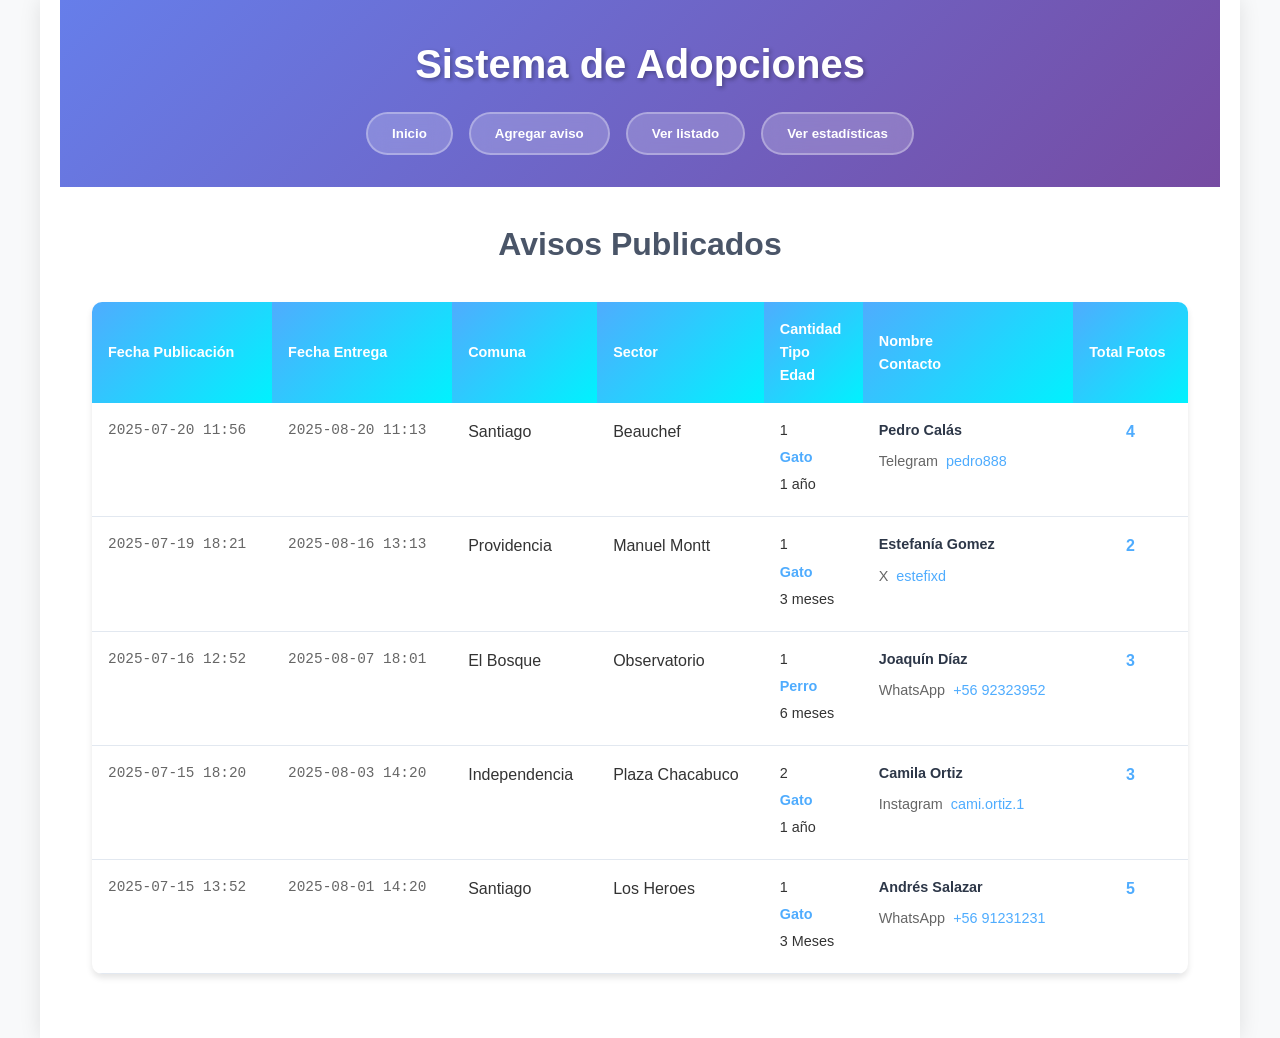
==== listings.html @ 90b68ad5 "tarea 1" ====
<!DOCTYPE html>
<html lang="es">

<head>
    <meta charset="utf-8">
    <title>Sistema de Adopciones | Avisos Publicados</title>
    <link rel="stylesheet" href="style/style.css">
</head>

<body>
    <div class="container">
        <!-- Header -->
        <header class="site-header">
            <h1 class="site-title">Sistema de Adopciones</h1>
            
            <nav class="main-nav">
                <button type="button" class="nav-btn" id="btn-nav-inicio">Inicio</button>
                <button type="button" class="nav-btn" id="btn-nav-addpost">Agregar aviso</button>
                <button type="button" class="nav-btn" id="btn-nav-listings">Ver listado</button>
                <button type="button" class="nav-btn" id="btn-nav-statistics">Ver estadísticas</button>
            </nav>
        </header>

        <!-- Contents -->
        <main class="main-content">
            <h2 class="section-title">Avisos Publicados</h2>

            <!-- Location data -->
            <table class="data-table listings-table">
                <thead>
                    <tr>
                        <th class="table-header">Fecha Publicación</th>
                        <th class="table-header">Fecha Entrega</th>
                        <th class="table-header">Comuna</th>
                        <th class="table-header">Sector</th>
                        <th class="table-header">
                            <div>Cantidad</div>
                            <div>Tipo</div>
                            <div>Edad</div>
                        </th>
                        <th class="table-header">
                            <div>Nombre</div>
                            <div>Contacto</div>
                        </th>
                        <th class="table-header">Total Fotos</th>
                    </tr>
                </thead>
                <tbody>
                <tbody>

                <tr class="table-row">
                    <td class="table-cell date-cell">2025-07-20 11:56</td>
                    <td class="table-cell date-cell">2025-08-20 11:13</td>
                    <td class="table-cell">Santiago</td>
                    <td class="table-cell">Beauchef</td>
                    <td class="table-cell pet-info">
                        <div class="pet-quantity">1</div>
                        <div class="pet-type">Gato</div>
                        <div class="pet-age">1 año</div>
                    </td>
                    <td class="table-cell contact-info">
                        <div class="contact-name">Pedro Calás</div>
                
                        <div class="contact-method">
                            <div class="contact-type">Telegram</div>
                            <div class="contact-value">pedro888</div>
                        </div>
                    </td>
                    <td class="table-cell photo-count">4</td>
                </tr>

                <tr class="table-row">
                    <td class="table-cell date-cell">2025-07-19 18:21</td>
                    <td class="table-cell date-cell">2025-08-16 13:13</td>
                    <td class="table-cell">Providencia</td>
                    <td class="table-cell">Manuel Montt</td>
                    <td class="table-cell pet-info">
                        <div class="pet-quantity">1</div>
                        <div class="pet-type">Gato</div>
                        <div class="pet-age">3 meses</div>
                    </td>
                    <td class="table-cell contact-info">
                        <div class="contact-name">Estefanía Gomez</div>
                
                        <div class="contact-method">
                            <div class="contact-type">X</div>
                            <div class="contact-value">estefixd</div>
                        </div>
                    </td>
                    <td class="table-cell photo-count">2</td>
                </tr>

                <tr class="table-row">
                    <td class="table-cell date-cell">2025-07-16 12:52</td>
                    <td class="table-cell date-cell">2025-08-07 18:01</td>
                    <td class="table-cell">El Bosque</td>
                    <td class="table-cell">Observatorio</td>
                    <td class="table-cell pet-info">
                        <div class="pet-quantity">1</div>
                        <div class="pet-type">Perro</div>
                        <div class="pet-age">6 meses</div>
                    </td>
                    <td class="table-cell contact-info">
                        <div class="contact-name">Joaquín Díaz</div>
                
                        <div class="contact-method">
                            <div class="contact-type">WhatsApp</div>
                            <div class="contact-value">+56 92323952</div>
                        </div>
                    </td>
                    <td class="table-cell photo-count">3</td>
                </tr>

                <tr class="table-row">
                    <td class="table-cell date-cell">2025-07-15 18:20</td>
                    <td class="table-cell date-cell">2025-08-03 14:20</td>
                    <td class="table-cell">Independencia</td>
                    <td class="table-cell">Plaza Chacabuco</td>
                    <td class="table-cell pet-info">
                        <div class="pet-quantity">2</div>
                        <div class="pet-type">Gato</div>
                        <div class="pet-age">1 año</div>
                    </td>
                    <td class="table-cell contact-info">
                        <div class="contact-name">Camila Ortiz</div>
                
                        <div class="contact-method">
                            <div class="contact-type">Instagram</div>
                            <div class="contact-value">cami.ortiz.1</div>
                        </div>
                    </td>
                    <td class="table-cell photo-count">3</td>
                </tr>

                <tr class="table-row">
                    <td class="table-cell date-cell">2025-07-15 13:52</td>
                    <td class="table-cell date-cell">2025-08-01 14:20</td>
                    <td class="table-cell">Santiago</td>
                    <td class="table-cell">Los Heroes</td>
                    <td class="table-cell pet-info">
                        <div class="pet-quantity">1</div>
                        <div class="pet-type">Gato</div>
                        <div class="pet-age">3 Meses</div>
                    </td>
                    <td class="table-cell contact-info">
                        <div class="contact-name">Andrés Salazar</div>
                
                        <div class="contact-method">
                            <div class="contact-type">WhatsApp</div>
                            <div class="contact-value">+56 91231231</div>
                        </div>
                    </td>
                    <td class="table-cell photo-count">5</td>
                </tr>
                </tbody>
            </table>
        </main>
    </div>

    <!-- Scripts -->
    <script src="scripts/navigation.js"></script>
    <script src="scripts/listings-handler.js"></script>
</body>

</html>
---- style/style.css ----
/* ==========================================================================
   Sistema de Adopciones - CSS Styles
   ========================================================================== */

/* Reset and Base Styles */
* {
    margin: 0;
    padding: 0;
    box-sizing: border-box;
}

body {
    font-family: 'Segoe UI', Tahoma, Geneva, Verdana, sans-serif;
    line-height: 1.6;
    color: #333;
    background-color: #f8f9fa;
}

/* ==========================================================================
   Layout Components
   ========================================================================== */

.container {
    max-width: 1200px;
    margin: 0 auto;
    padding: 0 20px;
    min-height: 100vh;
    background-color: #fff;
    box-shadow: 0 0 20px rgba(0, 0, 0, 0.1);
}

/* ==========================================================================
   Header and Navigation
   ========================================================================== */

.site-header {
    background: linear-gradient(135deg, #667eea 0%, #764ba2 100%);
    color: white;
    padding: 2rem 0;
    text-align: center;
    margin-bottom: 2rem;
}

.site-title {
    font-size: 2.5rem;
    font-weight: 700;
    margin-bottom: 1rem;
    text-shadow: 2px 2px 4px rgba(0, 0, 0, 0.3);
}

.main-nav {
    display: flex;
    justify-content: center;
    gap: 1rem;
    flex-wrap: wrap;
}

.nav-btn {
    background-color: rgba(255, 255, 255, 0.2);
    color: white;
    border: 2px solid rgba(255, 255, 255, 0.3);
    padding: 0.75rem 1.5rem;
    border-radius: 25px;
    cursor: pointer;
    font-weight: 600;
    transition: all 0.3s ease;
    backdrop-filter: blur(10px);
}

.nav-btn:hover {
    background-color: rgba(255, 255, 255, 0.3);
    border-color: rgba(255, 255, 255, 0.5);
    transform: translateY(-2px);
    box-shadow: 0 4px 8px rgba(0, 0, 0, 0.2);
}

/* ==========================================================================
   Main Content
   ========================================================================== */

.main-content {
    padding: 0 2rem 2rem;
}

.section-title {
    font-size: 2rem;
    color: #4a5568;
    margin-bottom: 2rem;
    text-align: center;
    font-weight: 600;
}

.section-heading {
    font-size: 1.4rem;
    color: #2d3748;
    margin-bottom: 1rem;
    font-weight: 600;
    border-bottom: 2px solid #e2e8f0;
    padding-bottom: 0.5rem;
}

.section-subheading {
    font-size: 1.1rem;
    color: #4a5568;
    margin-bottom: 1rem;
    font-weight: 500;
}

/* ==========================================================================
   Welcome Section (Index)
   ========================================================================== */

.welcome-section {
    text-align: center;
    margin-bottom: 3rem;
    padding: 2rem;
    background: linear-gradient(135deg, #f093fb 0%, #f5576c 100%);
    border-radius: 15px;
    color: white;
}

.welcome-text {
    font-size: 1.5rem;
    font-weight: 600;
    text-shadow: 1px 1px 2px rgba(0, 0, 0, 0.3);
}

/* ==========================================================================
   Tables
   ========================================================================== */

.data-table {
    width: 100%;
    border-collapse: collapse;
    background-color: white;
    border-radius: 10px;
    overflow: hidden;
    box-shadow: 0 4px 6px rgba(0, 0, 0, 0.1);
    margin-bottom: 2rem;
}

.table-header {
    background: linear-gradient(135deg, #4facfe 0%, #00f2fe 100%);
    color: white;
    padding: 1rem;
    text-align: left;
    font-weight: 600;
    font-size: 0.9rem;
}

.table-row {
    border-bottom: 1px solid #e2e8f0;
    transition: background-color 0.2s ease;
}

.table-row:hover {
    background-color: #f7fafc;
    transform: translateX(2px);
    box-shadow: 0 2px 4px rgba(0, 0, 0, 0.1);
}

/* Clickable table rows (listings page) */
.listings-table .table-row {
    cursor: pointer;
}

/* Non-clickable table rows (index page) */
.recent-posts-table .table-row {
    cursor: default;
}

.table-cell {
    padding: 1rem;
    vertical-align: top;
}

.date-cell {
    font-family: 'Courier New', monospace;
    font-size: 0.9rem;
    color: #666;
}

.pet-info {
    font-size: 0.9rem;
}

.pet-quantity, .pet-type, .pet-age {
    margin-bottom: 0.25rem;
}

.pet-type {
    font-weight: 600;
    color: #4facfe;
}

.contact-info {
    font-size: 0.9rem;
}

.contact-name {
    font-weight: 600;
    margin-bottom: 0.5rem;
    color: #2d3748;
}

.contact-method {
    display: flex;
    gap: 0.5rem;
    margin-bottom: 0.25rem;
}

.contact-type {
    font-weight: 500;
    color: #666;
}

.contact-value {
    color: #4facfe;
}

.photo-cell {
    text-align: center;
}

.pet-photo {
    width: 180px;
    height: 120px;
    object-fit: cover;
    border-radius: 8px;
    box-shadow: 0 2px 4px rgba(0, 0, 0, 0.1);
    transition: transform 0.2s ease;
}

.pet-photo:hover {
    transform: scale(1.05);
}

.photo-count {
    text-align: center;
    font-weight: 600;
    color: #4facfe;
}

/* ==========================================================================
   Forms
   ========================================================================== */

.adoption-form {
    background-color: white;
    border-radius: 15px;
    padding: 2rem;
    box-shadow: 0 4px 6px rgba(0, 0, 0, 0.1);
}

.form-section {
    border: 2px solid #e2e8f0;
    border-radius: 10px;
    padding: 1.5rem;
    margin-bottom: 2rem;
    background-color: #f8f9fa;
}

.form-section legend {
    background-color: white;
    padding: 0.5rem 1rem;
    border-radius: 20px;
    font-weight: 600;
    color: #4a5568;
    box-shadow: 0 2px 4px rgba(0, 0, 0, 0.1);
}

.form-row {
    margin-bottom: 1.5rem;
    display: flex;
    flex-direction: column;
}

.age-row {
    display: flex;
    flex-direction: row;
    gap: 1rem;
    align-items: end;
}

.form-label {
    display: block;
    margin-bottom: 0.5rem;
    font-weight: 600;
    color: #4a5568;
}

.form-input {
    padding: 0.75rem;
    border: 2px solid #e2e8f0;
    border-radius: 8px;
    font-size: 1rem;
    transition: border-color 0.3s ease, box-shadow 0.3s ease;
}

.form-input:focus {
    outline: none;
    border-color: #4facfe;
    box-shadow: 0 0 0 3px rgba(79, 172, 254, 0.1);
}

.form-input:disabled {
    background-color: #f1f5f9;
    color: #94a3b8;
}

/* Contact Methods */
.contact-methods-container {
    display: flex;
    flex-direction: column;
    gap: 1rem;
}

.contact-method-row {
    display: flex;
    gap: 1rem;
    align-items: end;
    padding: 1rem;
    background-color: white;
    border-radius: 8px;
    border: 1px solid #e2e8f0;
}

.contact-method-controls {
    display: flex;
    gap: 0.5rem;
}

/* Photo Upload */
.photos-section {
    margin-top: 1.5rem;
}

.photos-container {
    display: flex;
    flex-direction: column;
    gap: 1rem;
}

.photo-row {
    display: flex;
    gap: 1rem;
    align-items: end;
    padding: 1rem;
    background-color: white;
    border-radius: 8px;
    border: 1px solid #e2e8f0;
}

.photo-input {
    flex: 1;
}

/* Form Messages */
.form-messages {
    margin: 2rem 0;
}

.error-message {
    background-color: #fed7d7;
    color: #c53030;
    padding: 1rem;
    border-radius: 8px;
    border-left: 4px solid #e53e3e;
    margin-bottom: 1rem;
}

.success-message {
    background-color: #c6f6d5;
    color: #22543d;
    padding: 1rem;
    border-radius: 8px;
    border-left: 4px solid #38a169;
    margin-bottom: 1rem;
}

.form-actions {
    display: flex;
    gap: 1rem;
    justify-content: center;
    flex-wrap: wrap;
}

/* ==========================================================================
   Buttons
   ========================================================================== */

.btn {
    padding: 0.75rem 1.5rem;
    border: none;
    border-radius: 8px;
    cursor: pointer;
    font-weight: 600;
    font-size: 1rem;
    transition: all 0.3s ease;
    text-decoration: none;
    display: inline-block;
    text-align: center;
}

.btn-primary {
    background: linear-gradient(135deg, #667eea 0%, #764ba2 100%);
    color: white;
}

.btn-primary:hover {
    transform: translateY(-2px);
    box-shadow: 0 4px 8px rgba(102, 126, 234, 0.3);
}

.btn-secondary {
    background-color: #e2e8f0;
    color: #4a5568;
    border: 2px solid #cbd5e0;
}

.btn-secondary:hover {
    background-color: #cbd5e0;
    transform: translateY(-2px);
    box-shadow: 0 4px 8px rgba(0, 0, 0, 0.1);
}

.btn-small {
    padding: 0.5rem 1rem;
    font-size: 0.9rem;
}

.btn-add {
    background-color: #48bb78;
    color: white;
}

.btn-add:hover {
    background-color: #38a169;
}

.btn-remove {
    background-color: #f56565;
    color: white;
}

.btn-remove:hover {
    background-color: #e53e3e;
}

/* ==========================================================================
   Post Detail Page
   ========================================================================== */

.post-container {
    background-color: white;
    border-radius: 15px;
    padding: 2rem;
    box-shadow: 0 4px 6px rgba(0, 0, 0, 0.1);
}

.post-section {
    margin-bottom: 2rem;
    padding: 1.5rem;
    background-color: #f8f9fa;
    border-radius: 10px;
    border-left: 4px solid #4facfe;
}

.post-photos-section {
    margin-bottom: 2rem;
}

.photos-grid {
    display: grid;
    grid-template-columns: repeat(auto-fit, minmax(200px, 1fr));
    gap: 1rem;
    margin-top: 1rem;
}

.post-photo {
    width: 100%;
    height: 200px;
    object-fit: cover;
    border-radius: 10px;
    box-shadow: 0 4px 6px rgba(0, 0, 0, 0.1);
    transition: transform 0.3s ease, box-shadow 0.3s ease;
}

.photo-thumbnail {
    cursor: pointer;
}

.photo-thumbnail:hover {
    transform: scale(1.05);
    box-shadow: 0 6px 12px rgba(0, 0, 0, 0.2);
}

.detail-row {
    display: flex;
    margin-bottom: 0.75rem;
    padding: 0.5rem 0;
    border-bottom: 1px solid #e2e8f0;
}

.detail-label {
    font-weight: 600;
    color: #4a5568;
    min-width: 120px;
    margin-right: 1rem;
}

.detail-value {
    color: #2d3748;
    flex: 1;
}

.description-content {
    background-color: white;
    padding: 1.5rem;
    border-radius: 8px;
    border: 1px solid #e2e8f0;
}

.description-text {
    line-height: 1.8;
    color: #4a5568;
    font-size: 1.1rem;
}

.contact-methods-title {
    font-size: 1.1rem;
    font-weight: 600;
    color: #4a5568;
    margin: 1rem 0 0.5rem 0;
}

.contact-method-item {
    display: flex;
    gap: 0.5rem;
    margin-bottom: 0.5rem;
    padding: 0.5rem;
    background-color: white;
    border-radius: 5px;
}

.contact-method-type {
    font-weight: 600;
    color: #666;
}

.contact-method-value {
    color: #4facfe;
}

.post-actions {
    display: flex;
    gap: 1rem;
    justify-content: center;
    margin-top: 2rem;
    flex-wrap: wrap;
}

/* ==========================================================================
   Statistics Page
   ========================================================================== */

.statistics-grid {
    display: grid;
    grid-template-columns: 1fr;
    gap: 2rem;
    margin-top: 2rem;
}

.stat-item {
    background-color: white;
    border-radius: 15px;
    padding: 1.5rem;
    box-shadow: 0 4px 6px rgba(0, 0, 0, 0.1);
    text-align: center;
    transition: transform 0.3s ease, box-shadow 0.3s ease;
    max-width: 50%;
    margin: 0 auto;
}

.stat-item:hover {
    transform: translateY(-5px) scale(1.25);
    box-shadow: 0 8px 15px rgba(0, 0, 0, 0.15);
}

.stat-title {
    font-size: 1.2rem;
    font-weight: 600;
    color: #4a5568;
    margin-bottom: 1rem;
}

.stat-image {
    width: 100%;
    height: auto;
    border-radius: 8px;
    transition: transform 0.3s ease;
}

.stat-image:hover {
    transform: scale(1.02);
}

/* ==========================================================================
   Modals
   ========================================================================== */

.modal {
    position: fixed;
    top: 0;
    left: 0;
    width: 100%;
    height: 100%;
    background-color: rgba(0, 0, 0, 0.8);
    display: flex;
    justify-content: center;
    align-items: center;
    z-index: 1000;
    backdrop-filter: blur(5px);
}

.modal-overlay {
    position: absolute;
    top: 0;
    left: 0;
    width: 100%;
    height: 100%;
    cursor: pointer;
}

.modal-content {
    background-color: white;
    border-radius: 15px;
    padding: 2rem;
    max-width: 500px;
    width: 90%;
    position: relative;
    box-shadow: 0 10px 25px rgba(0, 0, 0, 0.3);
    animation: modalFadeIn 0.3s ease;
}

@keyframes modalFadeIn {
    from {
        opacity: 0;
        transform: scale(0.9);
    }
    to {
        opacity: 1;
        transform: scale(1);
    }
}

.modal-header {
    display: flex;
    justify-content: flex-end;
    margin-bottom: 1rem;
}

.modal-close-text {
    color: #666;
    cursor: pointer;
    font-weight: 600;
    padding: 0.5rem;
    border-radius: 5px;
    transition: background-color 0.2s ease;
}

.modal-close-text:hover {
    background-color: #f1f5f9;
    color: #e53e3e;
}

.modal-text {
    font-size: 1.1rem;
    color: #4a5568;
    margin-bottom: 1.5rem;
    text-align: center;
    line-height: 1.6;
}

.modal-actions {
    display: flex;
    gap: 1rem;
    justify-content: center;
    flex-wrap: nowrap;
    align-items: center;
}

/* Image Modal Specific */
.image-modal-content {
    max-width: 90%;
    max-height: 90%;
    padding: 1rem;
}

.image-modal-body {
    text-align: center;
}

.modal-image {
    max-width: 100%;
    max-height: 600px;
    width: auto;
    height: auto;
    border-radius: 8px;
    box-shadow: 0 4px 6px rgba(0, 0, 0, 0.1);
}

/* ==========================================================================
   Responsive Design
   ========================================================================== */

@media (max-width: 768px) {
    .container {
        padding: 0 10px;
    }
    
    .main-content {
        padding: 0 1rem 1rem;
    }
    
    .site-title {
        font-size: 2rem;
    }
    
    .main-nav {
        gap: 0.5rem;
    }
    
    .nav-btn {
        padding: 0.5rem 1rem;
        font-size: 0.9rem;
    }
    
    .data-table {
        font-size: 0.8rem;
    }
    
    .table-cell {
        padding: 0.5rem;
    }
    
    .form-section {
        padding: 1rem;
    }
    
    .contact-method-row,
    .photo-row {
        flex-direction: column;
        gap: 0.5rem;
    }
    
    .age-row {
        flex-direction: column;
    }
    
    .photos-grid {
        grid-template-columns: repeat(auto-fit, minmax(150px, 1fr));
        gap: 0.5rem;
    }
    
    .post-photo {
        height: 150px;
    }
    
    .statistics-grid {
        grid-template-columns: 1fr;
        gap: 1rem;
    }
    
    .modal-content {
        width: 95%;
        padding: 1rem;
    }
    
    .modal-actions {
        flex-direction: column;
    }
}

/* ==========================================================================
   Utility Classes
   ========================================================================== */

[hidden] {
    display: none !important;
}

.text-center {
    text-align: center;
}

.text-left {
    text-align: left;
}

.text-right {
    text-align: right;
}

.mt-1 { margin-top: 0.5rem; }
.mt-2 { margin-top: 1rem; }
.mt-3 { margin-top: 1.5rem; }
.mb-1 { margin-bottom: 0.5rem; }
.mb-2 { margin-bottom: 1rem; }
.mb-3 { margin-bottom: 1.5rem; }

.p-1 { padding: 0.5rem; }
.p-2 { padding: 1rem; }
.p-3 { padding: 1.5rem; }
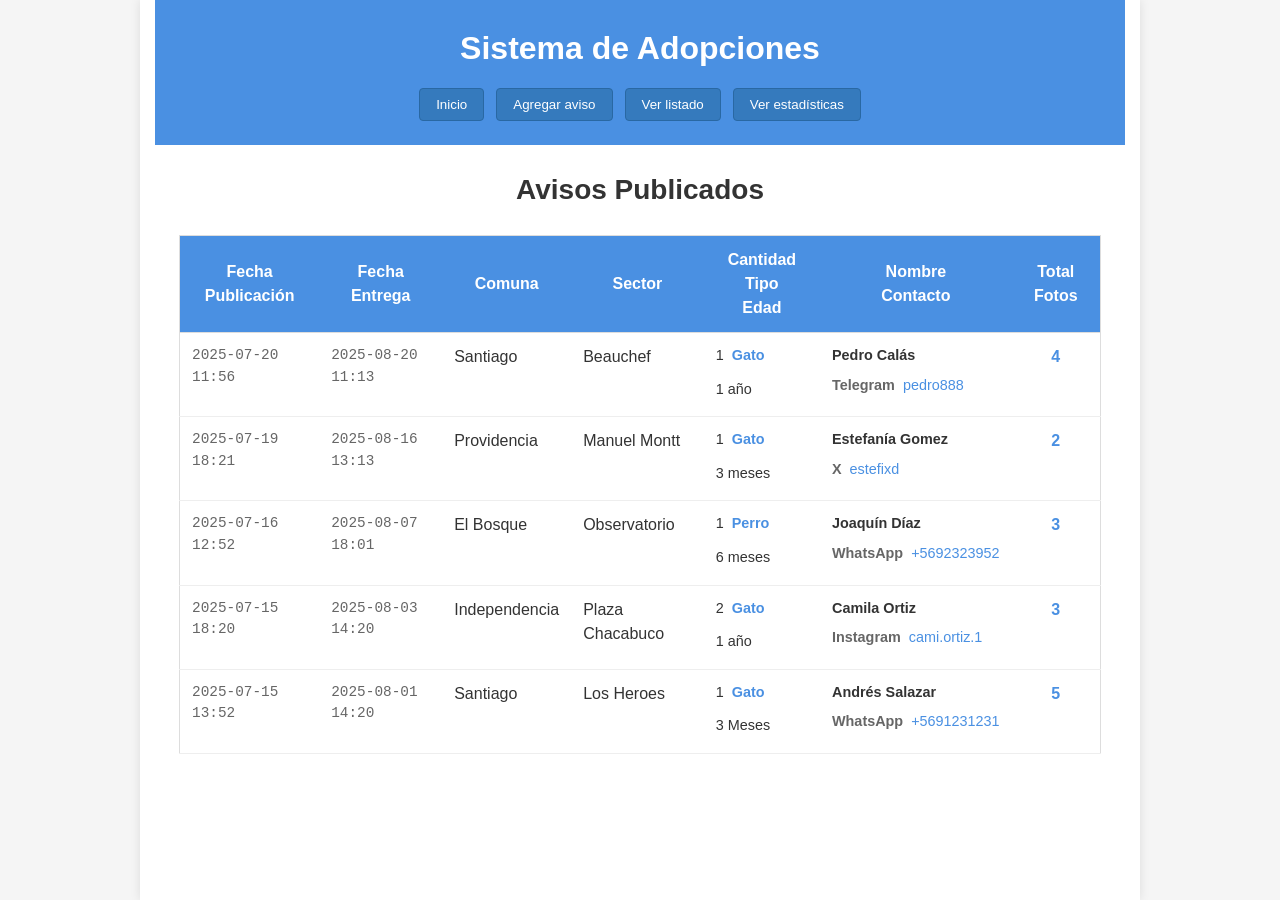
==== commit 21576005: "updated css, images and readme" ====
--- a/listings.html
+++ b/listings.html
@@ -105,7 +105,7 @@
                 
                         <div class="contact-method">
                             <div class="contact-type">WhatsApp</div>
-                            <div class="contact-value">+56 92323952</div>
+                            <div class="contact-value">+5692323952</div>
                         </div>
                     </td>
                     <td class="table-cell photo-count">3</td>
@@ -147,7 +147,7 @@
                 
                         <div class="contact-method">
                             <div class="contact-type">WhatsApp</div>
-                            <div class="contact-value">+56 91231231</div>
+                            <div class="contact-value">+5691231231</div>
                         </div>
                     </td>
                     <td class="table-cell photo-count">5</td>
--- a/style/style.css
+++ b/style/style.css
@@ -1,7 +1,3 @@
-/* ==========================================================================
-   Sistema de Adopciones - CSS Styles
-   ========================================================================== */
-
 /* Reset and Base Styles */
 * {
     margin: 0;
@@ -10,153 +6,133 @@
 }
 
 body {
-    font-family: 'Segoe UI', Tahoma, Geneva, Verdana, sans-serif;
-    line-height: 1.6;
-    color: #333;
-    background-color: #f8f9fa;
-}
-
-/* ==========================================================================
-   Layout Components
-   ========================================================================== */
-
+    font-family: Arial, sans-serif;
+    line-height: 1.5;
+    color: #333;
+    background-color: #f5f5f5;
+}
+
+
+/* Layout Components */
 .container {
-    max-width: 1200px;
+    max-width: 1000px;
     margin: 0 auto;
-    padding: 0 20px;
+    padding: 0 15px;
+    background-color: #fff;
     min-height: 100vh;
-    background-color: #fff;
-    box-shadow: 0 0 20px rgba(0, 0, 0, 0.1);
-}
-
-/* ==========================================================================
-   Header and Navigation
-   ========================================================================== */
-
+    box-shadow: 0 0 10px rgba(0, 0, 0, 0.1);
+}
+
+
+/* Header and Navigation */
 .site-header {
-    background: linear-gradient(135deg, #667eea 0%, #764ba2 100%);
+    background-color: #4a90e2;
     color: white;
-    padding: 2rem 0;
-    text-align: center;
-    margin-bottom: 2rem;
+    padding: 1.5rem 0;
+    text-align: center;
+    margin-bottom: 1.5rem;
 }
 
 .site-title {
-    font-size: 2.5rem;
-    font-weight: 700;
+    font-size: 2rem;
+    font-weight: bold;
     margin-bottom: 1rem;
-    text-shadow: 2px 2px 4px rgba(0, 0, 0, 0.3);
 }
 
 .main-nav {
     display: flex;
     justify-content: center;
-    gap: 1rem;
+    gap: 0.75rem;
     flex-wrap: wrap;
 }
 
 .nav-btn {
-    background-color: rgba(255, 255, 255, 0.2);
+    background-color: #357abd;
     color: white;
-    border: 2px solid rgba(255, 255, 255, 0.3);
-    padding: 0.75rem 1.5rem;
-    border-radius: 25px;
+    border: 1px solid #2968a3;
+    padding: 0.5rem 1rem;
+    border-radius: 4px;
     cursor: pointer;
-    font-weight: 600;
-    transition: all 0.3s ease;
-    backdrop-filter: blur(10px);
+    font-weight: normal;
+    transition: background-color 0.2s ease;
 }
 
 .nav-btn:hover {
-    background-color: rgba(255, 255, 255, 0.3);
-    border-color: rgba(255, 255, 255, 0.5);
-    transform: translateY(-2px);
-    box-shadow: 0 4px 8px rgba(0, 0, 0, 0.2);
-}
-
-/* ==========================================================================
-   Main Content
-   ========================================================================== */
-
+    background-color: #2968a3;
+}
+
+
+/* Main Content */
 .main-content {
-    padding: 0 2rem 2rem;
+    padding: 0 1.5rem 1.5rem;
 }
 
 .section-title {
-    font-size: 2rem;
-    color: #4a5568;
-    margin-bottom: 2rem;
-    text-align: center;
-    font-weight: 600;
+    font-size: 1.75rem;
+    color: #333;
+    margin-bottom: 1.5rem;
+    text-align: center;
+    font-weight: bold;
 }
 
 .section-heading {
-    font-size: 1.4rem;
-    color: #2d3748;
+    font-size: 1.25rem;
+    color: #333;
     margin-bottom: 1rem;
-    font-weight: 600;
-    border-bottom: 2px solid #e2e8f0;
+    font-weight: bold;
+    border-bottom: 1px solid #ddd;
     padding-bottom: 0.5rem;
 }
 
 .section-subheading {
-    font-size: 1.1rem;
-    color: #4a5568;
+    font-size: 1rem;
+    color: #555;
+    margin-bottom: 0.75rem;
+    font-weight: bold;
+}
+
+
+/* Welcome Section (Index) */
+.welcome-section {
+    text-align: center;
     margin-bottom: 1rem;
-    font-weight: 500;
-}
-
-/* ==========================================================================
-   Welcome Section (Index)
-   ========================================================================== */
-
-.welcome-section {
-    text-align: center;
-    margin-bottom: 3rem;
-    padding: 2rem;
-    background: linear-gradient(135deg, #f093fb 0%, #f5576c 100%);
-    border-radius: 15px;
-    color: white;
+    padding: 0.5rem;
+    background-color: #e3f2fd;
+    border-radius: 5px;
+    border: 1px solid #bbdefb;
 }
 
 .welcome-text {
-    font-size: 1.5rem;
-    font-weight: 600;
-    text-shadow: 1px 1px 2px rgba(0, 0, 0, 0.3);
-}
-
-/* ==========================================================================
-   Tables
-   ========================================================================== */
-
+    font-size: 1rem;
+    font-weight: normal;
+    color: #1976d2;
+}
+
+
+/* Tables */
 .data-table {
     width: 100%;
     border-collapse: collapse;
-    background-color: white;
-    border-radius: 10px;
-    overflow: hidden;
-    box-shadow: 0 4px 6px rgba(0, 0, 0, 0.1);
-    margin-bottom: 2rem;
+    border: 1px solid #ddd;
+    margin-bottom: 1.5rem;
 }
 
 .table-header {
-    background: linear-gradient(135deg, #4facfe 0%, #00f2fe 100%);
+    background-color: #4a90e2;
     color: white;
-    padding: 1rem;
-    text-align: left;
-    font-weight: 600;
-    font-size: 0.9rem;
+    padding: 0.75rem;
+    text-align: center;
+    font-weight: bold;
+    border-bottom: 1px solid #ddd;
 }
 
 .table-row {
-    border-bottom: 1px solid #e2e8f0;
+    border-bottom: 1px solid #eee;
     transition: background-color 0.2s ease;
 }
 
 .table-row:hover {
-    background-color: #f7fafc;
-    transform: translateX(2px);
-    box-shadow: 0 2px 4px rgba(0, 0, 0, 0.1);
+    background-color: #f9f9f9;
 }
 
 /* Clickable table rows (listings page) */
@@ -170,7 +146,7 @@
 }
 
 .table-cell {
-    padding: 1rem;
+    padding: 0.75rem;
     vertical-align: top;
 }
 
@@ -182,6 +158,9 @@
 
 .pet-info {
     font-size: 0.9rem;
+    display: flex;
+    flex-wrap: wrap;
+    gap: 0.5rem;
 }
 
 .pet-quantity, .pet-type, .pet-age {
@@ -189,8 +168,8 @@
 }
 
 .pet-type {
-    font-weight: 600;
-    color: #4facfe;
+    font-weight: bold;
+    color: #4a90e2;
 }
 
 .contact-info {
@@ -198,9 +177,9 @@
 }
 
 .contact-name {
-    font-weight: 600;
+    font-weight: bold;
     margin-bottom: 0.5rem;
-    color: #2d3748;
+    color: #333;
 }
 
 .contact-method {
@@ -210,12 +189,12 @@
 }
 
 .contact-type {
-    font-weight: 500;
+    font-weight: bold;
     color: #666;
 }
 
 .contact-value {
-    color: #4facfe;
+    color: #4a90e2;
 }
 
 .photo-cell {
@@ -223,54 +202,49 @@
 }
 
 .pet-photo {
-    width: 180px;
-    height: 120px;
+    width: 150px;
+    height: 100px;
     object-fit: cover;
-    border-radius: 8px;
-    box-shadow: 0 2px 4px rgba(0, 0, 0, 0.1);
+    border-radius: 4px;
+    border: 1px solid #ddd;
     transition: transform 0.2s ease;
 }
 
 .pet-photo:hover {
-    transform: scale(1.05);
+    transform: scale(1.1);
 }
 
 .photo-count {
     text-align: center;
-    font-weight: 600;
-    color: #4facfe;
-}
-
-/* ==========================================================================
-   Forms
-   ========================================================================== */
-
+    font-weight: bold;
+    color: #4a90e2;
+}
+
+/* Forms */
 .adoption-form {
-    background-color: white;
-    border-radius: 15px;
-    padding: 2rem;
-    box-shadow: 0 4px 6px rgba(0, 0, 0, 0.1);
+    border-radius: 5px;
+    padding: 1.5rem;
+    border: 1px solid #ddd;
 }
 
 .form-section {
-    border: 2px solid #e2e8f0;
-    border-radius: 10px;
-    padding: 1.5rem;
-    margin-bottom: 2rem;
-    background-color: #f8f9fa;
+    border: 1px solid #ddd;
+    border-radius: 5px;
+    padding: 1rem;
+    margin-bottom: 1.5rem;
+    background-color: #fafafa;
 }
 
 .form-section legend {
-    background-color: white;
-    padding: 0.5rem 1rem;
-    border-radius: 20px;
-    font-weight: 600;
-    color: #4a5568;
-    box-shadow: 0 2px 4px rgba(0, 0, 0, 0.1);
+    padding: 0.25rem 0.75rem;
+    border: 1px solid #ddd;
+    border-radius: 3px;
+    font-weight: bold;
+    color: #333;
 }
 
 .form-row {
-    margin-bottom: 1.5rem;
+    margin-bottom: 1rem;
     display: flex;
     flex-direction: column;
 }
@@ -278,212 +252,217 @@
 .age-row {
     display: flex;
     flex-direction: row;
-    gap: 1rem;
+    gap: 0.75rem;
     align-items: end;
 }
 
 .form-label {
     display: block;
-    margin-bottom: 0.5rem;
-    font-weight: 600;
-    color: #4a5568;
+    margin-bottom: 0.25rem;
+    font-weight: bold;
+    color: #333;
 }
 
 .form-input {
-    padding: 0.75rem;
-    border: 2px solid #e2e8f0;
-    border-radius: 8px;
+    padding: 0.5rem;
+    border: 1px solid #ccc;
+    border-radius: 3px;
     font-size: 1rem;
-    transition: border-color 0.3s ease, box-shadow 0.3s ease;
+    transition: border-color 0.2s ease;
 }
 
 .form-input:focus {
     outline: none;
-    border-color: #4facfe;
-    box-shadow: 0 0 0 3px rgba(79, 172, 254, 0.1);
+    border-color: #4a90e2;
 }
 
 .form-input:disabled {
-    background-color: #f1f5f9;
-    color: #94a3b8;
+    background-color: #f0f0f0;
+    color: #999;
 }
 
 /* Contact Methods */
 .contact-methods-container {
     display: flex;
     flex-direction: column;
-    gap: 1rem;
+    gap: 0.75rem;
 }
 
 .contact-method-row {
     display: flex;
-    gap: 1rem;
+    gap: 0.75rem;
     align-items: end;
-    padding: 1rem;
-    background-color: white;
-    border-radius: 8px;
-    border: 1px solid #e2e8f0;
+    padding: 0.75rem;
+    border-radius: 3px;
+    border: 1px solid #ddd;
 }
 
 .contact-method-controls {
     display: flex;
     gap: 0.5rem;
+    align-self: center;
 }
 
 /* Photo Upload */
 .photos-section {
-    margin-top: 1.5rem;
+    margin-top: 1rem;
 }
 
 .photos-container {
     display: flex;
     flex-direction: column;
-    gap: 1rem;
+    gap: 0.75rem;
 }
 
 .photo-row {
     display: flex;
-    gap: 1rem;
+    gap: 0.75rem;
     align-items: end;
-    padding: 1rem;
-    background-color: white;
-    border-radius: 8px;
-    border: 1px solid #e2e8f0;
+    padding: 0.75rem;
+    border-radius: 3px;
+    border: 1px solid #ddd;
+}
+
+.photo-row .btn {
+    align-self: center;
 }
 
 .photo-input {
     flex: 1;
 }
 
+/* Form Errors */
+.form-error-indicator {
+    border: 1px solid #f44336;
+    background: #ffebee;
+
+}
+
+
 /* Form Messages */
 .form-messages {
-    margin: 2rem 0;
+    margin: 1.5rem 0;
 }
 
 .error-message {
-    background-color: #fed7d7;
-    color: #c53030;
-    padding: 1rem;
-    border-radius: 8px;
-    border-left: 4px solid #e53e3e;
+    background-color: #ffebee;
+    color: #c62828;
+    padding: 0.75rem;
+    border-radius: 3px;
+    border-left: 3px solid #f44336;
     margin-bottom: 1rem;
 }
 
 .success-message {
-    background-color: #c6f6d5;
-    color: #22543d;
-    padding: 1rem;
-    border-radius: 8px;
-    border-left: 4px solid #38a169;
+    background-color: #e8f5e8;
+    color: #2e7d32;
+    padding: 0.75rem;
+    border-radius: 3px;
+    border-left: 3px solid #4caf50;
     margin-bottom: 1rem;
 }
 
 .form-actions {
     display: flex;
-    gap: 1rem;
+    gap: 0.75rem;
     justify-content: center;
     flex-wrap: wrap;
 }
 
-/* ==========================================================================
-   Buttons
-   ========================================================================== */
-
+
+/* Buttons */
 .btn {
-    padding: 0.75rem 1.5rem;
-    border: none;
-    border-radius: 8px;
+    padding: 0.5rem 1rem;
+    border: 1px solid #ccc;
+    border-radius: 3px;
     cursor: pointer;
-    font-weight: 600;
+    font-weight: normal;
     font-size: 1rem;
-    transition: all 0.3s ease;
+    transition: background-color 0.2s ease;
     text-decoration: none;
     display: inline-block;
     text-align: center;
 }
 
 .btn-primary {
-    background: linear-gradient(135deg, #667eea 0%, #764ba2 100%);
+    background-color: #4a90e2;
     color: white;
+    border-color: #357abd;
 }
 
 .btn-primary:hover {
-    transform: translateY(-2px);
-    box-shadow: 0 4px 8px rgba(102, 126, 234, 0.3);
+    background-color: #357abd;
 }
 
 .btn-secondary {
-    background-color: #e2e8f0;
-    color: #4a5568;
-    border: 2px solid #cbd5e0;
+    background-color: #f5f5f5;
+    color: #333;
+    border-color: #ccc;
 }
 
 .btn-secondary:hover {
-    background-color: #cbd5e0;
-    transform: translateY(-2px);
-    box-shadow: 0 4px 8px rgba(0, 0, 0, 0.1);
+    background-color: #e0e0e0;
 }
 
 .btn-small {
-    padding: 0.5rem 1rem;
+    padding: 0.25rem 0.75rem;
     font-size: 0.9rem;
 }
 
 .btn-add {
-    background-color: #48bb78;
+    background-color: #357abd;
     color: white;
+    border-color: #28639e;
 }
 
 .btn-add:hover {
-    background-color: #38a169;
+    background-color: rgb(60, 148, 236);
 }
 
 .btn-remove {
-    background-color: #f56565;
+    background-color: #5f5f5f;
     color: white;
+    border-color: #414141;
 }
 
 .btn-remove:hover {
-    background-color: #e53e3e;
-}
-
-/* ==========================================================================
-   Post Detail Page
-   ========================================================================== */
-
+    background-color: #919191;
+}
+
+
+/* Post Detail Page */
 .post-container {
-    background-color: white;
-    border-radius: 15px;
-    padding: 2rem;
-    box-shadow: 0 4px 6px rgba(0, 0, 0, 0.1);
+    border-radius: 5px;
+    padding: 1.5rem;
+    border: 1px solid #ddd;
 }
 
 .post-section {
-    margin-bottom: 2rem;
-    padding: 1.5rem;
-    background-color: #f8f9fa;
-    border-radius: 10px;
-    border-left: 4px solid #4facfe;
+    margin-bottom: 1.5rem;
+    padding: 1rem;
+    background-color: #fafafa;
+    border-radius: 3px;
+    border-left: 3px solid #4a90e2;
 }
 
 .post-photos-section {
-    margin-bottom: 2rem;
+    margin-bottom: 1.5rem;
 }
 
 .photos-grid {
     display: grid;
-    grid-template-columns: repeat(auto-fit, minmax(200px, 1fr));
-    gap: 1rem;
-    margin-top: 1rem;
+    grid-template-columns: repeat(auto-fit, minmax(180px, 1fr));
+    gap: 0.75rem;
+    margin-top: 0.75rem;
 }
 
 .post-photo {
     width: 100%;
-    height: 200px;
+    height: 150px;
     object-fit: cover;
-    border-radius: 10px;
-    box-shadow: 0 4px 6px rgba(0, 0, 0, 0.1);
-    transition: transform 0.3s ease, box-shadow 0.3s ease;
+    border-radius: 3px;
+    border: 1px solid #ddd;
+    transition: transform 0.2s ease;
 }
 
 .photo-thumbnail {
@@ -491,124 +470,112 @@
 }
 
 .photo-thumbnail:hover {
-    transform: scale(1.05);
-    box-shadow: 0 6px 12px rgba(0, 0, 0, 0.2);
+    transform: scale(1.02);
 }
 
 .detail-row {
     display: flex;
-    margin-bottom: 0.75rem;
-    padding: 0.5rem 0;
-    border-bottom: 1px solid #e2e8f0;
+    margin-bottom: 0.5rem;
+    padding: 0.25rem 0;
+    border-bottom: 1px solid #eee;
 }
 
 .detail-label {
-    font-weight: 600;
-    color: #4a5568;
-    min-width: 120px;
-    margin-right: 1rem;
+    font-weight: bold;
+    color: #333;
+    min-width: 100px;
+    margin-right: 0.75rem;
 }
 
 .detail-value {
-    color: #2d3748;
+    color: #666;
     flex: 1;
 }
 
 .description-content {
-    background-color: white;
-    padding: 1.5rem;
-    border-radius: 8px;
-    border: 1px solid #e2e8f0;
+    padding: 1rem;
+    border-radius: 3px;
+    border: 1px solid #ddd;
 }
 
 .description-text {
-    line-height: 1.8;
-    color: #4a5568;
-    font-size: 1.1rem;
+    line-height: 1.6;
+    color: #555;
+    font-size: 1rem;
 }
 
 .contact-methods-title {
-    font-size: 1.1rem;
-    font-weight: 600;
-    color: #4a5568;
-    margin: 1rem 0 0.5rem 0;
+    font-size: 1rem;
+    font-weight: bold;
+    color: #333;
+    margin: 0.75rem 0 0.5rem 0;
 }
 
 .contact-method-item {
     display: flex;
     gap: 0.5rem;
-    margin-bottom: 0.5rem;
-    padding: 0.5rem;
-    background-color: white;
-    border-radius: 5px;
+    margin-bottom: 0.25rem;
+    padding: 0.25rem;
+    border-radius: 3px;
 }
 
 .contact-method-type {
-    font-weight: 600;
+    font-weight: bold;
     color: #666;
 }
 
 .contact-method-value {
-    color: #4facfe;
+    color: #4a90e2;
 }
 
 .post-actions {
     display: flex;
-    gap: 1rem;
+    gap: 0.75rem;
     justify-content: center;
-    margin-top: 2rem;
+    margin-top: 1.5rem;
     flex-wrap: wrap;
 }
 
-/* ==========================================================================
-   Statistics Page
-   ========================================================================== */
-
+
+/* Statistics Page */
 .statistics-grid {
     display: grid;
     grid-template-columns: 1fr;
-    gap: 2rem;
-    margin-top: 2rem;
+    gap: 1.5rem;
+    margin-top: 1.5rem;
 }
 
 .stat-item {
     background-color: white;
-    border-radius: 15px;
-    padding: 1.5rem;
-    box-shadow: 0 4px 6px rgba(0, 0, 0, 0.1);
-    text-align: center;
-    transition: transform 0.3s ease, box-shadow 0.3s ease;
-    max-width: 50%;
+    border-radius: 5px;
+    padding: 1rem;
+    border: 1px solid #ddd;
+    text-align: center;
+    transition: transform 0.2s ease;
+    max-width: 60%;
     margin: 0 auto;
 }
 
 .stat-item:hover {
-    transform: translateY(-5px) scale(1.25);
-    box-shadow: 0 8px 15px rgba(0, 0, 0, 0.15);
+    transform: scale(1.25);
 }
 
 .stat-title {
-    font-size: 1.2rem;
-    font-weight: 600;
-    color: #4a5568;
-    margin-bottom: 1rem;
+    font-size: 1.1rem;
+    font-weight: bold;
+    color: #333;
+    margin-bottom: 0.75rem;
 }
 
 .stat-image {
     width: 100%;
     height: auto;
-    border-radius: 8px;
-    transition: transform 0.3s ease;
-}
-
-.stat-image:hover {
-    transform: scale(1.02);
-}
-
-/* ==========================================================================
-   Modals
-   ========================================================================== */
-
+    border-radius: 3px;
+    border: 1px solid #ddd;
+}
+
+
+/* Modals */
 .modal {
     position: fixed;
     top: 0;
@@ -620,7 +587,6 @@
     justify-content: center;
     align-items: center;
     z-index: 1000;
-    backdrop-filter: blur(5px);
 }
 
 .modal-overlay {
@@ -633,68 +599,57 @@
 }
 
 .modal-content {
-    background-color: white;
-    border-radius: 15px;
-    padding: 2rem;
-    max-width: 500px;
+    background-color: rgb(0, 0, 0, 0.6);
+    border-radius: 5px;
+    padding: 1.5rem;
+    max-width: 450px;
     width: 90%;
     position: relative;
-    box-shadow: 0 10px 25px rgba(0, 0, 0, 0.3);
-    animation: modalFadeIn 0.3s ease;
-}
-
-@keyframes modalFadeIn {
-    from {
-        opacity: 0;
-        transform: scale(0.9);
-    }
-    to {
-        opacity: 1;
-        transform: scale(1);
-    }
+    border: 1px solid black;
 }
 
 .modal-header {
     display: flex;
     justify-content: flex-end;
+    margin-bottom: 0.75rem;
+}
+
+.modal-close-text {
+    color: #cccccc;
+    cursor: pointer;
+    font-weight: bold;
+    padding: 0.25rem;
+    border-radius: 3px;
+    transition: color 0.2s ease;
+}
+
+.modal-close-text:hover {
+    /* background-color: #f0f0f0; */
+    color: white;
+}
+
+.modal-text {
+    font-size: 1rem;
+    color: #333;
     margin-bottom: 1rem;
-}
-
-.modal-close-text {
-    color: #666;
-    cursor: pointer;
-    font-weight: 600;
-    padding: 0.5rem;
-    border-radius: 5px;
-    transition: background-color 0.2s ease;
-}
-
-.modal-close-text:hover {
-    background-color: #f1f5f9;
-    color: #e53e3e;
-}
-
-.modal-text {
-    font-size: 1.1rem;
-    color: #4a5568;
-    margin-bottom: 1.5rem;
-    text-align: center;
-    line-height: 1.6;
+    text-align: center;
+    line-height: 1.5;
 }
 
 .modal-actions {
     display: flex;
-    gap: 1rem;
+    gap: 0.75rem;
     justify-content: center;
     flex-wrap: nowrap;
     align-items: center;
 }
 
+
 /* Image Modal Specific */
 .image-modal-content {
-    max-width: 90%;
-    max-height: 90%;
-    padding: 1rem;
+    max-width: 85%;
+    max-height: 85%;
+    padding: 0.75rem;
 }
 
 .image-modal-body {
@@ -702,90 +657,17 @@
 }
 
 .modal-image {
-    max-width: 100%;
+    width: 800px;
+    /* max-width: 100%; */
     max-height: 600px;
     width: auto;
     height: auto;
-    border-radius: 8px;
-    box-shadow: 0 4px 6px rgba(0, 0, 0, 0.1);
-}
-
-/* ==========================================================================
-   Responsive Design
-   ========================================================================== */
-
-@media (max-width: 768px) {
-    .container {
-        padding: 0 10px;
-    }
-    
-    .main-content {
-        padding: 0 1rem 1rem;
-    }
-    
-    .site-title {
-        font-size: 2rem;
-    }
-    
-    .main-nav {
-        gap: 0.5rem;
-    }
-    
-    .nav-btn {
-        padding: 0.5rem 1rem;
-        font-size: 0.9rem;
-    }
-    
-    .data-table {
-        font-size: 0.8rem;
-    }
-    
-    .table-cell {
-        padding: 0.5rem;
-    }
-    
-    .form-section {
-        padding: 1rem;
-    }
-    
-    .contact-method-row,
-    .photo-row {
-        flex-direction: column;
-        gap: 0.5rem;
-    }
-    
-    .age-row {
-        flex-direction: column;
-    }
-    
-    .photos-grid {
-        grid-template-columns: repeat(auto-fit, minmax(150px, 1fr));
-        gap: 0.5rem;
-    }
-    
-    .post-photo {
-        height: 150px;
-    }
-    
-    .statistics-grid {
-        grid-template-columns: 1fr;
-        gap: 1rem;
-    }
-    
-    .modal-content {
-        width: 95%;
-        padding: 1rem;
-    }
-    
-    .modal-actions {
-        flex-direction: column;
-    }
-}
-
-/* ==========================================================================
-   Utility Classes
-   ========================================================================== */
-
+    border-radius: 3px;
+    border: 1px solid #333;
+}
+
+
+/* Utility Classes */
 [hidden] {
     display: none !important;
 }
@@ -801,14 +683,3 @@
 .text-right {
     text-align: right;
 }
-
-.mt-1 { margin-top: 0.5rem; }
-.mt-2 { margin-top: 1rem; }
-.mt-3 { margin-top: 1.5rem; }
-.mb-1 { margin-bottom: 0.5rem; }
-.mb-2 { margin-bottom: 1rem; }
-.mb-3 { margin-bottom: 1.5rem; }
-
-.p-1 { padding: 0.5rem; }
-.p-2 { padding: 1rem; }
-.p-3 { padding: 1.5rem; }
